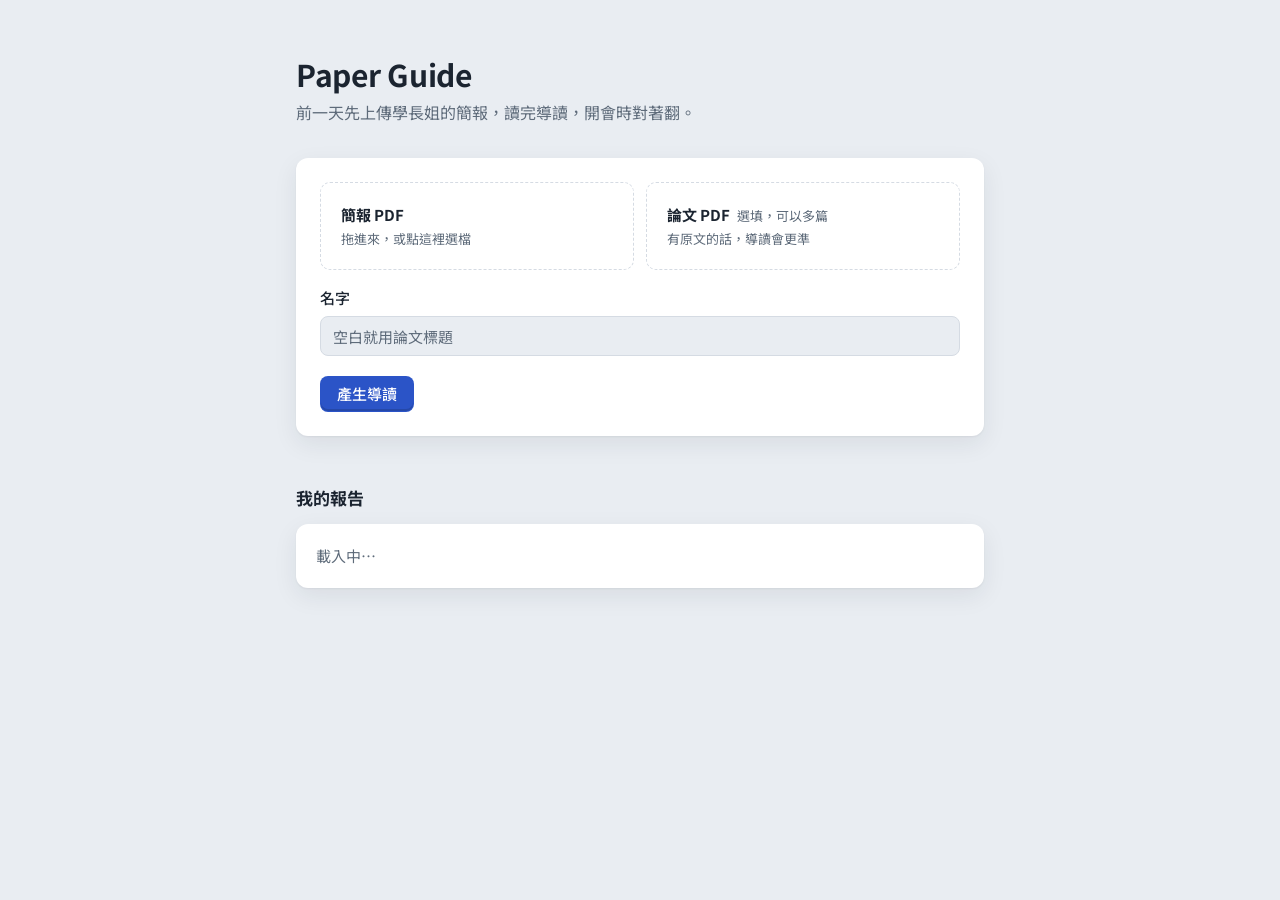
==== static/index.html @ 6f2dbb4f "Initial commit" ====
<!doctype html>
<html lang="zh-Hant">
<head>
<meta charset="utf-8">
<meta name="viewport" content="width=device-width, initial-scale=1">
<title>Paper Guide</title>
<link rel="preconnect" href="https://fonts.googleapis.com">
<link rel="preconnect" href="https://fonts.gstatic.com" crossorigin>
<link rel="stylesheet" href="https://fonts.googleapis.com/css2?family=Noto+Sans+TC:wght@400;500;700&family=Noto+Serif+TC:wght@400;700&display=swap">
<link rel="stylesheet" href="style.css">
</head>
<body>
<main class="home">
  <header class="masthead">
    <h1>Paper Guide</h1>
    <p>前一天先上傳學長姐的簡報，讀完導讀，開會時對著翻。</p>
  </header>

  <form class="sheet" id="upload">
    <div class="drops">
      <label class="drop">
        <input type="file" name="slides" accept="application/pdf" required>
        <span class="drop-title">簡報 PDF</span>
        <span class="drop-hint">拖進來，或點這裡選檔</span>
      </label>
      <label class="drop">
        <input type="file" name="paper" accept="application/pdf" multiple>
        <span class="drop-title">論文 PDF <span class="muted">選填，可以多篇</span></span>
        <span class="drop-hint">有原文的話，導讀會更準</span>
      </label>
    </div>
    <label class="field">名字
      <input type="text" name="name" placeholder="空白就用論文標題">
    </label>
    <div class="actions">
      <button class="btn primary" type="submit">產生導讀</button>
      <span id="msg" class="muted" role="status"></span>
    </div>
  </form>

  <section class="history">
    <h2>我的報告</h2>
    <ul class="reports" id="list"><li class="empty">載入中…</li></ul>
  </section>
</main>
<script>
const LABEL = { done: "完成", generating: "產生中", error: "失敗" };
let timer;

async function load() {
  const rows = await (await fetch("/api/reports")).json();
  const list = document.getElementById("list");
  list.replaceChildren(...rows.map(r => {
    const li = document.createElement("li");
    const a = document.createElement("a");
    a.className = "report";
    a.href = "report.html?id=" + encodeURIComponent(r.id);
    const date = document.createElement("span"), title = document.createElement("span"), state = document.createElement("span");
    date.className = "report-date";
    date.textContent = r.id.slice(0, 10);
    title.className = "report-title";
    title.textContent = r.id.slice(11);
    state.className = "state " + r.status;
    state.textContent = LABEL[r.status];
    a.append(date, title, state);
    li.append(a);
    return li;
  }));
  if (!rows.length) list.innerHTML = '<li class="empty">還沒有報告。上傳第一份簡報吧。</li>';
  clearTimeout(timer);
  if (rows.some(r => r.status === "generating")) timer = setTimeout(load, 5000);
}

document.querySelectorAll(".drop").forEach(drop => {
  const input = drop.querySelector("input"), hint = drop.querySelector(".drop-hint"), original = hint.textContent;
  input.addEventListener("change", () => {
    const names = [...input.files].map(f => f.name);
    hint.textContent = names.length ? names.join("、") : original;
    drop.classList.toggle("has-file", names.length > 0);
  });
  input.addEventListener("dragenter", () => drop.classList.add("over"));
  ["dragleave", "drop"].forEach(t => input.addEventListener(t, () => drop.classList.remove("over")));
});

document.getElementById("upload").addEventListener("submit", async e => {
  e.preventDefault();
  const form = e.target, btn = form.querySelector("button"), msg = document.getElementById("msg");
  btn.disabled = true;
  msg.textContent = "上傳中…";
  try {
    const res = await fetch("/api/reports", { method: "POST", body: new FormData(form) });
    const data = await res.json();
    if (!res.ok) throw new Error(data.detail || res.statusText);
    location.href = "report.html?id=" + encodeURIComponent(data.id);
  } catch (err) {
    msg.textContent = "上傳失敗：" + err.message;
    btn.disabled = false;
  }
});

load();
</script>
</body>
</html>
---- static/style.css ----
:root {
  --desk: #e9edf2;
  --sheet: #ffffff;
  --ink: #1b2430;
  --pencil: #5e6b7a;
  --rule: #d5dbe3;
  --pen: #2b54c7;
  --pen-ink: #ffffff;
  --pen-soft: #e3e9fb;
  --marker: #ffe45c;
  --marker-ink: #1b2430;
  --warn: #b3361d;
  --shadow: 0 1px 2px rgba(27, 36, 48, .06), 0 8px 24px rgba(27, 36, 48, .08);
  --sans: "Noto Sans TC", -apple-system, "PingFang TC", sans-serif;
  --serif: "Noto Serif TC", "Songti TC", serif;
}
@media (prefers-color-scheme: dark) {
  :root {
    --desk: #12161c;
    --sheet: #1b212a;
    --ink: #e3e8ef;
    --pencil: #8d99a8;
    --rule: #2c3540;
    --pen: #8fa9ff;
    --pen-ink: #12161c;
    --pen-soft: #232d44;
    --marker: rgba(255, 214, 0, .26);
    --marker-ink: #ffe9a3;
    --warn: #ff9b82;
    --shadow: 0 1px 2px rgba(0, 0, 0, .3), 0 8px 24px rgba(0, 0, 0, .3);
  }
}

* { box-sizing: border-box; }
body {
  margin: 0;
  background: var(--desk);
  color: var(--ink);
  font: 15px/1.6 var(--sans);
  -webkit-font-smoothing: antialiased;
}
a { color: var(--pen); }
button, input { font: inherit; color: inherit; }
:focus-visible { outline: 2px solid var(--pen); outline-offset: 2px; }
.muted { color: var(--pencil); }
.error { color: var(--warn); white-space: pre-wrap; text-align: left; font-size: 13px; }
svg { display: block; }

/* 按鈕 */
.btn {
  display: inline-flex; align-items: center; justify-content: center; gap: 6px;
  height: 36px; padding: 0 16px; border-radius: 8px;
  border: 1px solid transparent; font-weight: 500; text-decoration: none;
  cursor: pointer; transition: background-color .15s, border-color .15s, transform .05s;
}
.btn:active:not(:disabled) { transform: translateY(1px); }
.btn:disabled { opacity: .55; cursor: progress; }
.btn.primary { background: var(--pen); color: var(--pen-ink); box-shadow: inset 0 -2px 0 rgba(0, 0, 0, .15); }
.btn.primary:hover:not(:disabled) { filter: brightness(1.08); }
.btn.ghost { background: transparent; color: var(--ink); border-color: var(--rule); }
.btn.ghost:hover { background: var(--pen-soft); border-color: var(--pen-soft); }
.icon-btn {
  display: inline-grid; place-items: center; width: 32px; height: 32px;
  border: 0; border-radius: 6px; background: transparent; color: var(--ink); cursor: pointer;
}
.icon-btn:hover { background: var(--pen-soft); color: var(--pen); }
.icon-btn:disabled { opacity: .3; cursor: default; background: transparent; color: var(--ink); }

/* 首頁 */
.home { max-width: 720px; margin: 0 auto; padding: 56px 16px 80px; }
.masthead h1 { font-size: 30px; line-height: 1.2; margin: 0 0 8px; letter-spacing: -.01em; }
.masthead p { margin: 0 0 32px; color: var(--pencil); font-size: 16px; }
.sheet { background: var(--sheet); border-radius: 12px; box-shadow: var(--shadow); padding: 24px; }
.drops { display: grid; grid-template-columns: 1fr 1fr; gap: 12px; margin-bottom: 16px; }
.drop {
  position: relative; display: grid; gap: 2px; padding: 20px;
  border: 1.5px dashed var(--rule); border-radius: 10px; cursor: pointer;
  transition: border-color .15s, background-color .15s;
}
.drop:hover, .drop.over { border-color: var(--pen); background: var(--pen-soft); }
.drop.has-file { border-style: solid; border-color: var(--pen); }
.drop input { position: absolute; inset: 0; opacity: 0; cursor: pointer; }
.drop:focus-within { outline: 2px solid var(--pen); outline-offset: 2px; }
.drop-title { font-weight: 700; }
.drop-title .muted { font-weight: 400; font-size: 13px; margin-left: 4px; }
.drop-hint { color: var(--pencil); font-size: 13px; overflow-wrap: anywhere; }
.drop.has-file .drop-hint { color: var(--pen); }
.field { display: grid; gap: 6px; margin-bottom: 20px; font-weight: 500; }
.field input {
  height: 40px; padding: 0 12px; border: 1px solid var(--rule); border-radius: 8px;
  background: var(--desk); font-weight: 400;
}
.field input::placeholder { color: var(--pencil); }
.actions { display: flex; align-items: center; gap: 12px; flex-wrap: wrap; }
.history h2 { font-size: 17px; margin: 48px 0 12px; }
.reports { list-style: none; margin: 0; padding: 0; background: var(--sheet); border-radius: 12px; box-shadow: var(--shadow); overflow: hidden; }
.reports li + li { border-top: 1px solid var(--rule); }
.report {
  display: grid; grid-template-columns: 96px 1fr auto; gap: 16px; align-items: baseline;
  padding: 14px 20px; color: var(--ink); text-decoration: none;
}
.report:hover { background: var(--pen-soft); }
.report-date { color: var(--pencil); font-size: 13px; font-variant-numeric: tabular-nums; }
.report-title { font-weight: 500; }
.reports .empty { padding: 20px; color: var(--pencil); }
.state { font-size: 13px; color: var(--pencil); white-space: nowrap; }
.state::before { content: ""; display: inline-block; width: 7px; height: 7px; border-radius: 50%; margin-right: 6px; background: currentColor; vertical-align: 1px; }
.state.done { color: var(--pencil); }
.state.done::before { background: #3aa76d; }
.state.generating { color: var(--pen); }
.state.error { color: var(--warn); }

/* 報告頁 */
.viewer { display: grid; grid-template-rows: auto 1fr; height: 100vh; }
.topbar {
  display: flex; align-items: center; gap: 12px; flex-wrap: wrap;
  padding: 8px 16px; background: var(--sheet); border-bottom: 1px solid var(--rule);
}
.topbar .title { font-size: 15px; font-weight: 700; margin: 0; flex: 1; min-width: 120px; overflow: hidden; text-overflow: ellipsis; white-space: nowrap; }
.pager {
  display: flex; align-items: center; gap: 2px; padding: 2px;
  border: 1px solid var(--rule); border-radius: 8px;
}
.pager input {
  width: 44px; height: 28px; text-align: center; border: 0; border-radius: 5px;
  background: var(--desk); font-variant-numeric: tabular-nums;
}
.pager .total { color: var(--pencil); padding: 0 6px 0 4px; font-variant-numeric: tabular-nums; }
.seg { display: flex; padding: 3px; gap: 2px; background: var(--desk); border-radius: 9px; }
.seg button {
  height: 30px; padding: 0 14px; border: 0; border-radius: 6px;
  background: transparent; color: var(--pencil); cursor: pointer; font-weight: 500;
}
.seg button:hover { color: var(--ink); }
.seg button[aria-selected=true] { background: var(--sheet); color: var(--ink); box-shadow: 0 1px 3px rgba(0, 0, 0, .12); }
.main { display: grid; grid-template-columns: minmax(0, var(--split, 62%)) 9px minmax(0, 1fr); min-height: 0; }
.main.dragging { cursor: col-resize; user-select: none; }
.main.dragging canvas { pointer-events: none; }
.splitter { position: relative; cursor: col-resize; background: var(--sheet); border-left: 1px solid var(--rule); touch-action: none; }
.splitter::after {
  content: ""; position: absolute; top: 50%; left: 50%; width: 3px; height: 40px;
  transform: translate(-50%, -50%); border-radius: 2px; background: var(--rule); transition: background-color .15s;
}
.splitter:hover::after, .main.dragging .splitter::after, .splitter:focus-visible::after { background: var(--pen); height: 64px; }
.splitter:focus-visible { outline-offset: -2px; }
.slide { display: flex; align-items: center; justify-content: center; padding: 24px; min-height: 0; overflow: auto; }
.slide canvas { max-width: 100%; max-height: 100%; border-radius: 4px; box-shadow: var(--shadow); background: #fff; }
.panel { background: var(--sheet); padding: 28px 32px 48px; overflow: auto; }
.reading { max-width: 36em; font: 16.5px/1.95 var(--serif); }
.reading h2 { font: 700 13px/1.4 var(--sans); color: var(--pencil); margin: 0 0 16px; }
.reading h3 { font: 700 16px/1.4 var(--sans); margin: 28px 0 6px; }
.reading h3:first-of-type { margin-top: 0; }
.reading p { margin: 0 0 14px; }
.reading ul { margin: 0 0 14px; padding-left: 1.2em; }
.reading li { margin-bottom: 4px; }

/* 每頁問答 */
.qa { margin-top: 36px; padding-top: 20px; border-top: 1px solid var(--rule); }
.reading .qa h3 { margin: 0 0 12px; }
.qa-item { margin-bottom: 20px; }
.qa-q {
  font: 500 15px/1.6 var(--sans); margin: 0 0 8px !important;
  padding: 8px 12px; background: var(--pen-soft); border-radius: 8px;
}
.qa-a { padding-left: 12px; border-left: 2px solid var(--rule); }
.qa-wait { font: 14px/1.6 var(--sans); color: var(--pencil); display: flex; align-items: center; gap: 10px; }
.qa-wait .pulse { margin: 0; width: 8px; height: 8px; }
.qa .error { font-family: var(--sans); }
.qa-form { display: grid; gap: 8px; }
.qa-form textarea {
  width: 100%; resize: vertical; min-height: 64px; padding: 10px 12px;
  border: 1px solid var(--rule); border-radius: 8px; background: var(--desk);
  font: 15px/1.6 var(--sans); color: var(--ink);
}
.qa-form textarea::placeholder { color: var(--pencil); }
.qa-actions { display: flex; align-items: center; justify-content: flex-end; gap: 12px; font: 13px var(--sans); }

/* 螢光筆術語 */
.term {
  font-family: var(--sans); font-size: .94em; color: var(--marker-ink); cursor: help;
  padding: 0 .15em; margin: 0 .05em;
  background: linear-gradient(transparent 38%, var(--marker) 38%, var(--marker) 92%, transparent 92%);
  border-radius: 2px;
}
.term:hover, .term:focus-visible { background: var(--marker); }
.glossary { margin: 0; }
.glossary dt { margin-top: 18px; font-family: var(--sans); }
.glossary dt:first-child { margin-top: 0; }
.glossary dt .term { cursor: default; }
.glossary dt .zh { color: var(--pencil); font-size: 14px; margin-left: 6px; }
.glossary dd { margin: 2px 0 0; }

#tip {
  position: fixed; z-index: 10; max-width: 300px; pointer-events: none;
  background: var(--sheet); color: var(--ink); border: 1px solid var(--rule);
  border-left: 4px solid var(--marker);
  padding: 10px 14px; border-radius: 8px; box-shadow: var(--shadow);
  font-size: 14px; line-height: 1.6;
}
#tip strong { display: block; margin-bottom: 2px; }

/* 產生中 / 失敗 */
.status { max-width: 520px; margin: 18vh auto 0; padding: 0 16px; text-align: center; }
.status h1 { font-size: 20px; margin: 0 0 8px; }
.status p { color: var(--pencil); margin: 0 0 20px; }
.status .actions { justify-content: center; }
.status .error { margin: 24px 0 0; padding: 12px 16px; background: var(--sheet); border-radius: 8px; font: 12.5px/1.6 ui-monospace, Menlo, monospace; max-height: 40vh; overflow: auto; }
.pulse { display: inline-block; width: 10px; height: 10px; border-radius: 50%; background: var(--pen); margin-bottom: 20px; animation: pulse 1.4s ease-in-out infinite; }
@keyframes pulse { 50% { opacity: .25; transform: scale(.7); } }
@media (prefers-reduced-motion: reduce) {
  .pulse { animation: none; }
  * { transition: none !important; }
}

@media (max-width: 800px) {
  .viewer { height: auto; }
  .main { grid-template-columns: 1fr; }
  .splitter { display: none; }
  .slide { height: 60vh; padding: 16px; }
  .panel { border-top: 1px solid var(--rule); padding: 24px 16px; }
}
@media (max-width: 560px) {
  .home { padding-top: 32px; }
  .drops { grid-template-columns: 1fr; }
  .report { grid-template-columns: 1fr auto; gap: 2px 12px; }
  .report-date { grid-column: 1 / -1; }
}
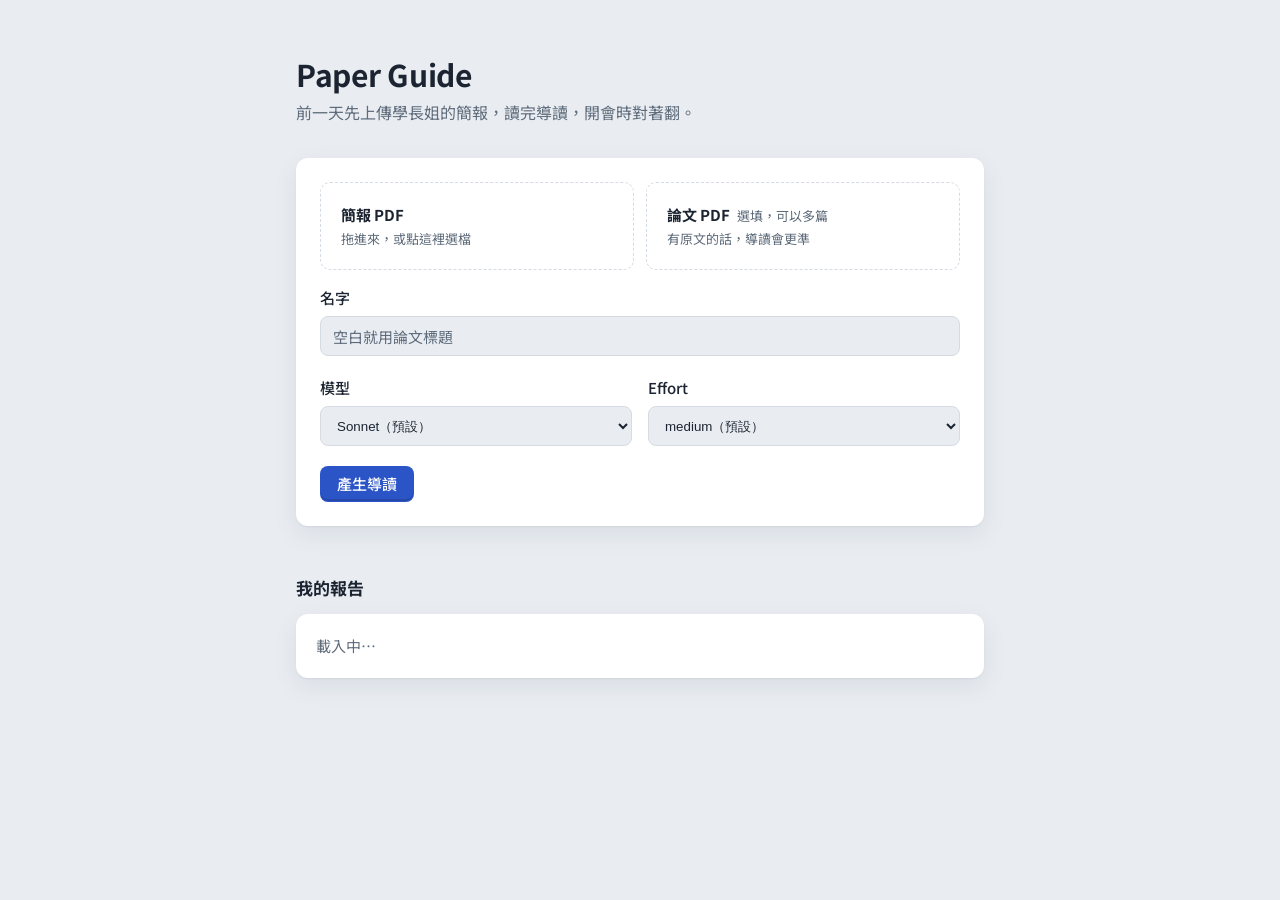
==== commit 4068c8b2: "Let users pick model and effort for guide generation" ====
--- a/static/index.html
+++ b/static/index.html
@@ -32,6 +32,24 @@
     <label class="field">名字
       <input type="text" name="name" placeholder="空白就用論文標題">
     </label>
+    <div class="pickers">
+      <label class="field">模型
+        <select name="model">
+          <option value="sonnet" selected>Sonnet（預設）</option>
+          <option value="opus">Opus（最強、最貴）</option>
+          <option value="haiku">Haiku（最快、最便宜）</option>
+        </select>
+      </label>
+      <label class="field">Effort
+        <select name="effort">
+          <option value="low">low</option>
+          <option value="medium" selected>medium（預設）</option>
+          <option value="high">high</option>
+          <option value="xhigh">xhigh</option>
+          <option value="max">max</option>
+        </select>
+      </label>
+    </div>
     <div class="actions">
       <button class="btn primary" type="submit">產生導讀</button>
       <span id="msg" class="muted" role="status"></span>
--- a/static/style.css
+++ b/static/style.css
@@ -86,9 +86,10 @@
 .drop-hint { color: var(--pencil); font-size: 13px; overflow-wrap: anywhere; }
 .drop.has-file .drop-hint { color: var(--pen); }
 .field { display: grid; gap: 6px; margin-bottom: 20px; font-weight: 500; }
-.field input {
+.pickers { display: grid; grid-template-columns: 1fr 1fr; gap: 16px; }
+.field input, .field select {
   height: 40px; padding: 0 12px; border: 1px solid var(--rule); border-radius: 8px;
-  background: var(--desk); font-weight: 400;
+  background: var(--desk); color: var(--ink); font-weight: 400;
 }
 .field input::placeholder { color: var(--pencil); }
 .actions { display: flex; align-items: center; gap: 12px; flex-wrap: wrap; }
@@ -111,7 +112,7 @@
 .state.error { color: var(--warn); }
 
 /* 報告頁 */
-.viewer { display: grid; grid-template-rows: auto 1fr; height: 100vh; }
+.viewer { display: grid; grid-template-rows: auto minmax(0, 1fr); height: 100vh; }
 .topbar {
   display: flex; align-items: center; gap: 12px; flex-wrap: wrap;
   padding: 8px 16px; background: var(--sheet); border-bottom: 1px solid var(--rule);
@@ -133,7 +134,7 @@
 }
 .seg button:hover { color: var(--ink); }
 .seg button[aria-selected=true] { background: var(--sheet); color: var(--ink); box-shadow: 0 1px 3px rgba(0, 0, 0, .12); }
-.main { display: grid; grid-template-columns: minmax(0, var(--split, 62%)) 9px minmax(0, 1fr); min-height: 0; }
+.main { display: grid; grid-template-columns: minmax(0, var(--split, 62%)) 9px minmax(0, 1fr); grid-template-rows: minmax(0, 1fr); min-height: 0; }
 .main.dragging { cursor: col-resize; user-select: none; }
 .main.dragging canvas { pointer-events: none; }
 .splitter { position: relative; cursor: col-resize; background: var(--sheet); border-left: 1px solid var(--rule); touch-action: none; }
@@ -145,8 +146,8 @@
 .splitter:focus-visible { outline-offset: -2px; }
 .slide { display: flex; align-items: center; justify-content: center; padding: 24px; min-height: 0; overflow: auto; }
 .slide canvas { max-width: 100%; max-height: 100%; border-radius: 4px; box-shadow: var(--shadow); background: #fff; }
-.panel { background: var(--sheet); padding: 28px 32px 48px; overflow: auto; }
-.reading { max-width: 36em; font: 16.5px/1.95 var(--serif); }
+.panel { background: var(--sheet); padding: 28px 32px 0; overflow: auto; }
+.reading { max-width: 36em; min-height: 100%; display: flex; flex-direction: column; font: 16.5px/1.95 var(--serif); }
 .reading h2 { font: 700 13px/1.4 var(--sans); color: var(--pencil); margin: 0 0 16px; }
 .reading h3 { font: 700 16px/1.4 var(--sans); margin: 28px 0 6px; }
 .reading h3:first-of-type { margin-top: 0; }
@@ -155,8 +156,7 @@
 .reading li { margin-bottom: 4px; }
 
 /* 每頁問答 */
-.qa { margin-top: 36px; padding-top: 20px; border-top: 1px solid var(--rule); }
-.reading .qa h3 { margin: 0 0 12px; }
+.qa { flex: 1; margin-top: 36px; padding-top: 20px; border-top: 1px solid var(--rule); }
 .qa-item { margin-bottom: 20px; }
 .qa-q {
   font: 500 15px/1.6 var(--sans); margin: 0 0 8px !important;
@@ -166,7 +166,7 @@
 .qa-wait { font: 14px/1.6 var(--sans); color: var(--pencil); display: flex; align-items: center; gap: 10px; }
 .qa-wait .pulse { margin: 0; width: 8px; height: 8px; }
 .qa .error { font-family: var(--sans); }
-.qa-form { display: grid; gap: 8px; }
+.qa-form { display: grid; gap: 8px; margin-top: auto; position: sticky; bottom: 0; padding: 12px 0 20px; background: var(--sheet); }  /* 固定在面板底部 */
 .qa-form textarea {
   width: 100%; resize: vertical; min-height: 64px; padding: 10px 12px;
   border: 1px solid var(--rule); border-radius: 8px; background: var(--desk);
@@ -214,10 +214,10 @@
 
 @media (max-width: 800px) {
   .viewer { height: auto; }
-  .main { grid-template-columns: 1fr; }
+  .main { grid-template-columns: 1fr; grid-template-rows: none; }
   .splitter { display: none; }
   .slide { height: 60vh; padding: 16px; }
-  .panel { border-top: 1px solid var(--rule); padding: 24px 16px; }
+  .panel { border-top: 1px solid var(--rule); padding: 24px 16px 0; }
 }
 @media (max-width: 560px) {
   .home { padding-top: 32px; }
